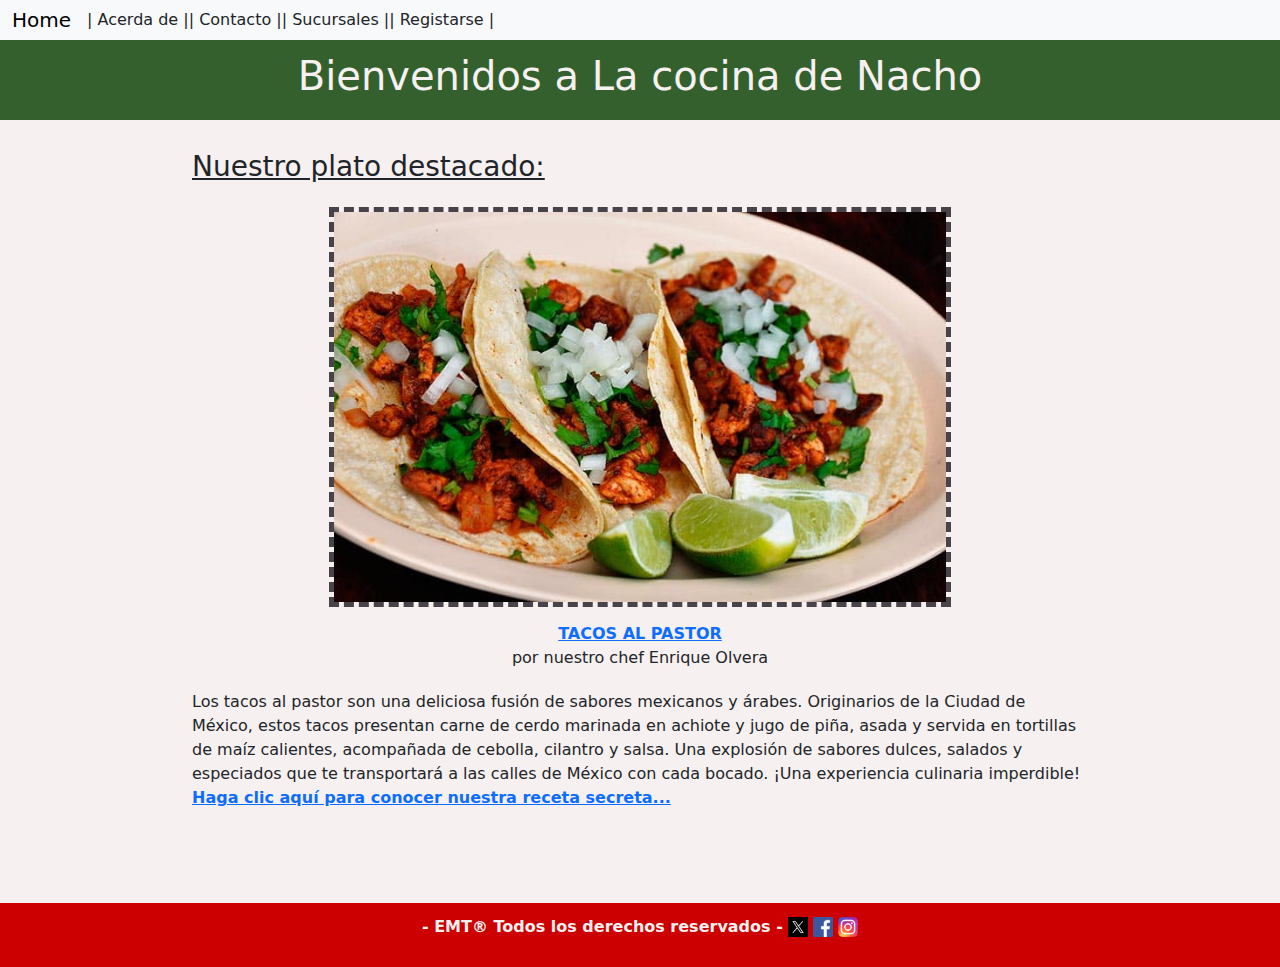
==== index.html @ da17d40e "Modificaciones" ====
<!DOCTYPE html>
<html lang="en">
    <head>
        <meta charset="UTF-8">
        <meta name="viewport" content="width=device-width, initial-scale=1.0">
        <link rel="stylesheet" href="/css/estiloBase.css">
        <link rel="stylesheet" href="/css/home.css">
        <link href="https://cdn.jsdelivr.net/npm/bootstrap@5.3.0/dist/css/bootstrap.min.css" rel="stylesheet">
        <title>La cocina de Nacho</title>    
    </head>
    <body id="fondo">
        <nav class="navbar navbar-expand-lg bg-body-tertiary" id="barraNavegacion">
            <div class="container-fluid">
                <a class="navbar-brand" href="/index.html">Home</a>
                <a class="nav-link" href="/acercaDe.html">| Acerda de |</a>                              
                <a class="nav-link" href="contacto.html">| Contacto |</a>
                <a class="nav-link" href="sucursales.html">| Sucursales |</a>
                <a class="nav-link" href="registro.html">| Registarse |</a>
                <div class="collapse navbar-collapse" id="navbarNav"> 
                </div>
            </div>
        </nav>    
        <div class="barraDivisoria" id="barraDivisoriaSuperior">
            <h1>Bienvenidos a La cocina de Nacho</h1>
        </div>
        <article>        
            <h3><u>Nuestro plato destacado:</u></h3>      
            <div class="container">
                <div class="row">                
                    <div class="col-sm-12">
                        <img id="imagenTacos" src="/images/tacos-al-pastor.jpg" alt="tacos_al_pastor">                        
                    </div>
                </div>            
                <a href="receta.html"><strong>TACOS AL PASTOR</strong></a>
                <span>por nuestro chef Enrique Olvera</span>
            </div>
            <div id="Descripcion">
                <p>
                    Los tacos al pastor son una deliciosa fusión de sabores mexicanos y árabes. Originarios de la Ciudad de México,
                    estos tacos presentan carne de cerdo marinada en achiote y jugo de piña, asada y servida en tortillas de maíz calientes,
                    acompañada de cebolla, cilantro y salsa. Una explosión de sabores dulces, salados y especiados que te transportará
                    a las calles de México con cada bocado. ¡Una experiencia culinaria imperdible!
                    <a href="receta.html"><strong>Haga clic aquí para conocer nuestra receta secreta...</strong></a>
                </p>
            </div>       
        </article>   
        <footer class="barraDivisoria" id="barraDivisoriaInferior">        
            <p><strong>- EMT® Todos los derechos reservados -</strong>
                <a href="https://twitter.com/?lang=es" target="_blank"><img class="icon" src="images/xIcon.jpg" alt="icono_de_X"></a>
                <a href="https://www.facebook.com/?locale=es_LA" target="_blank"><img class="icon" src="./images/facebookIcon.png" alt="icono_de_facebook"></a>
                <a href="https://www.instagram.com/" target="_blank"><img class="icon" src="./images/instagramIcon.png" alt="icono_de_instagram"></a>
            </p>                      
        </footer>
    </body>
</html>
---- css/estiloBase.css ----
#fondo
{
    background-color: #F7F0F0;
}

h1
{
    font-size: 140%;    
}

.barraDivisoria
{    
    color: #F7F0F0;
    text-align: center;
    padding: 12px 0%;
}

#barraDivisoriaSuperior
{
    background-color: #34602E;
    margin-bottom: 30px;
}

#barraDivisoriaInferior
{
    background-color: #CC0000;
}


.container
{
    display: grid;
    place-items: center;
    text-align: center;             
}

article
{
    display: grid;
    padding: 0% 15%;
    font-size: 100%;
}

.icon
{
    width: 20px;
    height: 20px;
}

#barraNavegacion
{
    padding: 0%;
}


#imagenCentrada
{
    display: flex;
    align-items: center; /* Alinea verticalmente los elementos */
    justify-content: center;
}

#botonInicio
{
    background-color: #484349;    
    border: 2px solid black;
    width: 25%;
    font-size: 110%;
}
---- css/home.css ----
#imagenTacos
{
    border: 5px dashed #484349;    
    padding: 0% 0%;
    width: 83%;
    margin: 15px 20px ;
}
#Descripcion{
    margin-top: 20px;
    margin-bottom: 77px
}
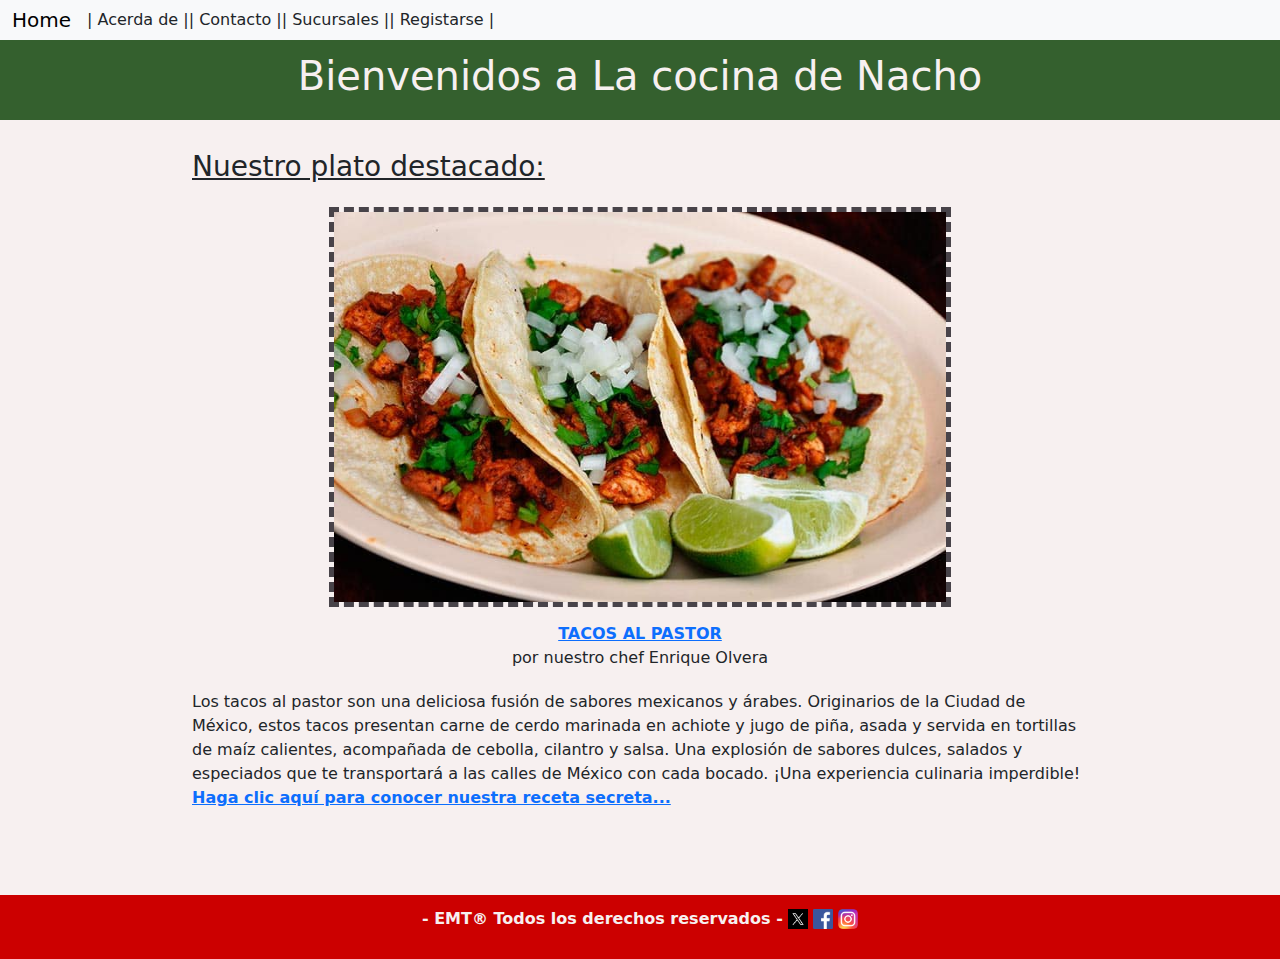
==== commit 2778266e: "borrado br" ====
--- a/index.html
+++ b/index.html
@@ -4,7 +4,7 @@
         <meta charset="UTF-8">
         <meta name="viewport" content="width=device-width, initial-scale=1.0">
         <link rel="stylesheet" href="/css/estiloBase.css">
-        <link rel="stylesheet" href="/css/home.css">
+        <link rel="stylesheet" href="/css/index.css">
         <link href="https://cdn.jsdelivr.net/npm/bootstrap@5.3.0/dist/css/bootstrap.min.css" rel="stylesheet">
         <title>La cocina de Nacho</title>    
     </head>
@@ -34,7 +34,7 @@
                 <a href="receta.html"><strong>TACOS AL PASTOR</strong></a>
                 <span>por nuestro chef Enrique Olvera</span>
             </div>
-            <div id="Descripcion">
+            <div id="descripcion">
                 <p>
                     Los tacos al pastor son una deliciosa fusión de sabores mexicanos y árabes. Originarios de la Ciudad de México,
                     estos tacos presentan carne de cerdo marinada en achiote y jugo de piña, asada y servida en tortillas de maíz calientes,
--- a/css/estiloBase.css
+++ b/css/estiloBase.css
@@ -26,7 +26,6 @@
     background-color: #CC0000;
 }
 
-
 .container
 {
     display: grid;
@@ -52,7 +51,6 @@
     padding: 0%;
 }
 
-
 #imagenCentrada
 {
     display: flex;
--- a/css/index.css
+++ b/css/index.css
@@ -0,0 +1,12 @@
+#imagenTacos
+{
+    border: 5px dashed #484349;    
+    padding: 0% 0%;
+    width: 83%;
+    margin: 15px 20px ;
+}
+#descripcion
+{
+    margin-top: 20px;
+    margin-bottom: 69px
+}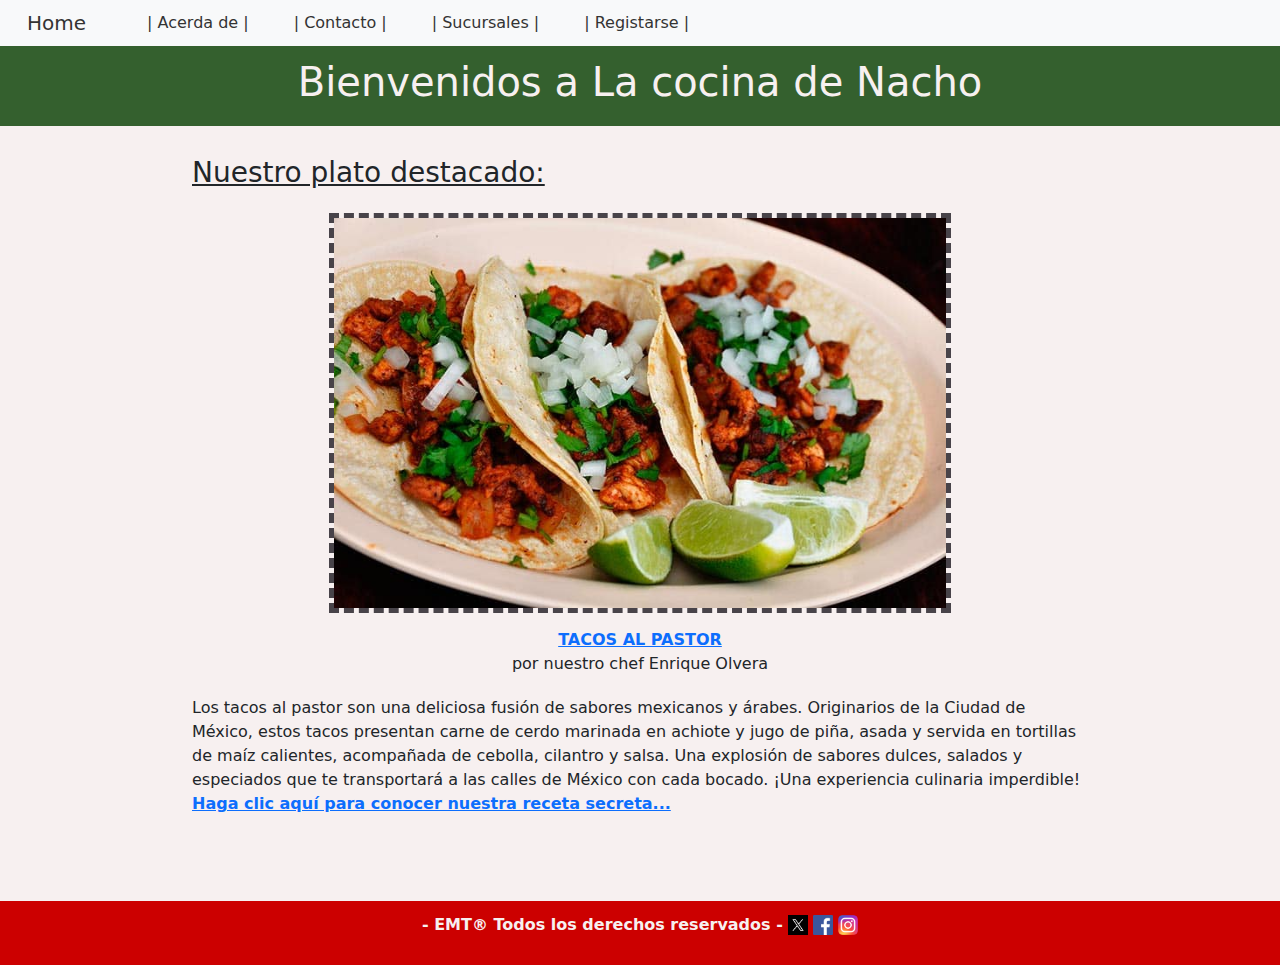
==== commit 280d281d: "Menu hamburguesa" ====
--- a/index.html
+++ b/index.html
@@ -12,10 +12,17 @@
         <nav class="navbar navbar-expand-lg bg-body-tertiary" id="barraNavegacion">
             <div class="container-fluid">
                 <a class="navbar-brand" href="/index.html">Home</a>
+                <div class="hamburger" onclick="toggleMenu()">
+                    <div></div>
+                    <div></div>
+                    <div></div>
+                </div>
+                <div class="nav-links" id="navbarNav">
                 <a class="nav-link" href="/acercaDe.html">| Acerda de |</a>                              
                 <a class="nav-link" href="contacto.html">| Contacto |</a>
                 <a class="nav-link" href="sucursales.html">| Sucursales |</a>
                 <a class="nav-link" href="registro.html">| Registarse |</a>
+                </div>
                 <div class="collapse navbar-collapse" id="navbarNav"> 
                 </div>
             </div>
@@ -51,5 +58,6 @@
                 <a href="https://www.instagram.com/" target="_blank"><img class="icon" src="./images/instagramIcon.png" alt="icono_de_instagram"></a>
             </p>                      
         </footer>
+        <script src="/js/menu.js"></script>
     </body>
 </html>--- a/css/estiloBase.css
+++ b/css/estiloBase.css
@@ -1,3 +1,33 @@
+.navbar {
+    display: flex;
+    justify-content: space-between;
+    align-items: center;
+    background-color: #f8f9fa;
+    padding: 10px 20px;
+}
+.navbar a {
+    text-decoration: none;
+    color: #333;
+    padding: 8px 15px;
+}
+.navbar .nav-links {
+    display: flex;
+}
+.navbar .nav-links a {
+    margin-left: 15px;
+}
+.navbar .hamburger {
+    display: none;
+    flex-direction: column;
+    cursor: pointer;
+}
+.navbar .hamburger div {
+    width: 25px;
+    height: 3px;
+    background-color: #333;
+    margin: 5px 0;
+}
+
 #fondo
 {
     background-color: #F7F0F0;
@@ -65,3 +95,16 @@
     width: 25%;
     font-size: 110%;
 }
+@media (max-width: 768px) {
+    .navbar .nav-links {
+        display: none;
+        flex-direction: column;
+        width: 100%;
+    }
+    .navbar .nav-links.active {
+        display: flex;
+    }
+    .navbar .hamburger {
+        display: flex;
+    }
+}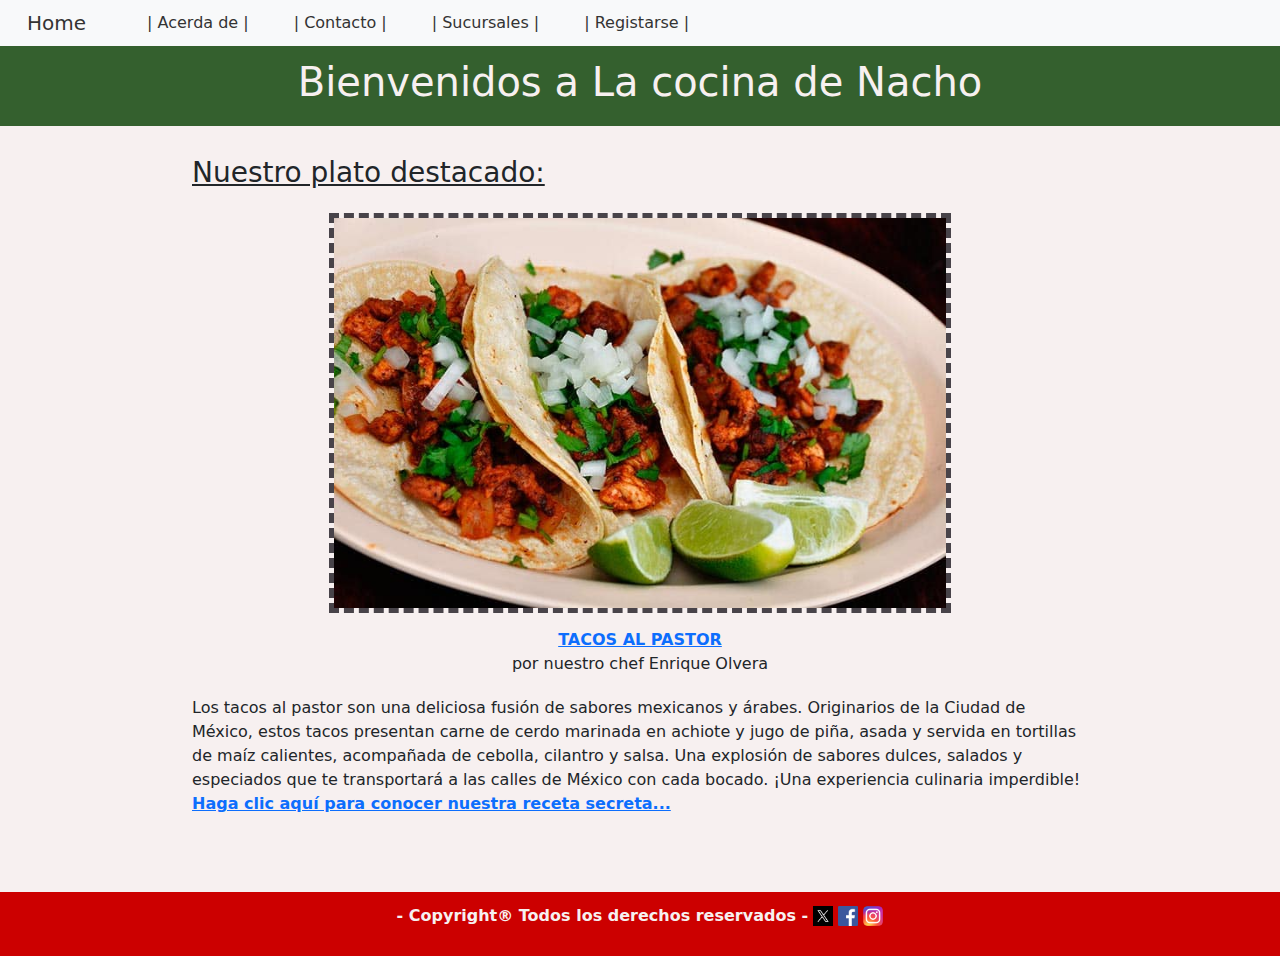
==== commit 613a514f: "contacto_y_sucursales" ====
--- a/index.html
+++ b/index.html
@@ -52,7 +52,7 @@
             </div>       
         </article>   
         <footer class="barraDivisoria" id="barraDivisoriaInferior">        
-            <p><strong>- EMT® Todos los derechos reservados -</strong>
+            <p><strong>- Copyright® Todos los derechos reservados -</strong>
                 <a href="https://twitter.com/?lang=es" target="_blank"><img class="icon" src="images/xIcon.jpg" alt="icono_de_X"></a>
                 <a href="https://www.facebook.com/?locale=es_LA" target="_blank"><img class="icon" src="./images/facebookIcon.png" alt="icono_de_facebook"></a>
                 <a href="https://www.instagram.com/" target="_blank"><img class="icon" src="./images/instagramIcon.png" alt="icono_de_instagram"></a>
--- a/css/index.css
+++ b/css/index.css
@@ -8,5 +8,5 @@
 #descripcion
 {
     margin-top: 20px;
-    margin-bottom: 69px
+    margin-bottom: 60px
 }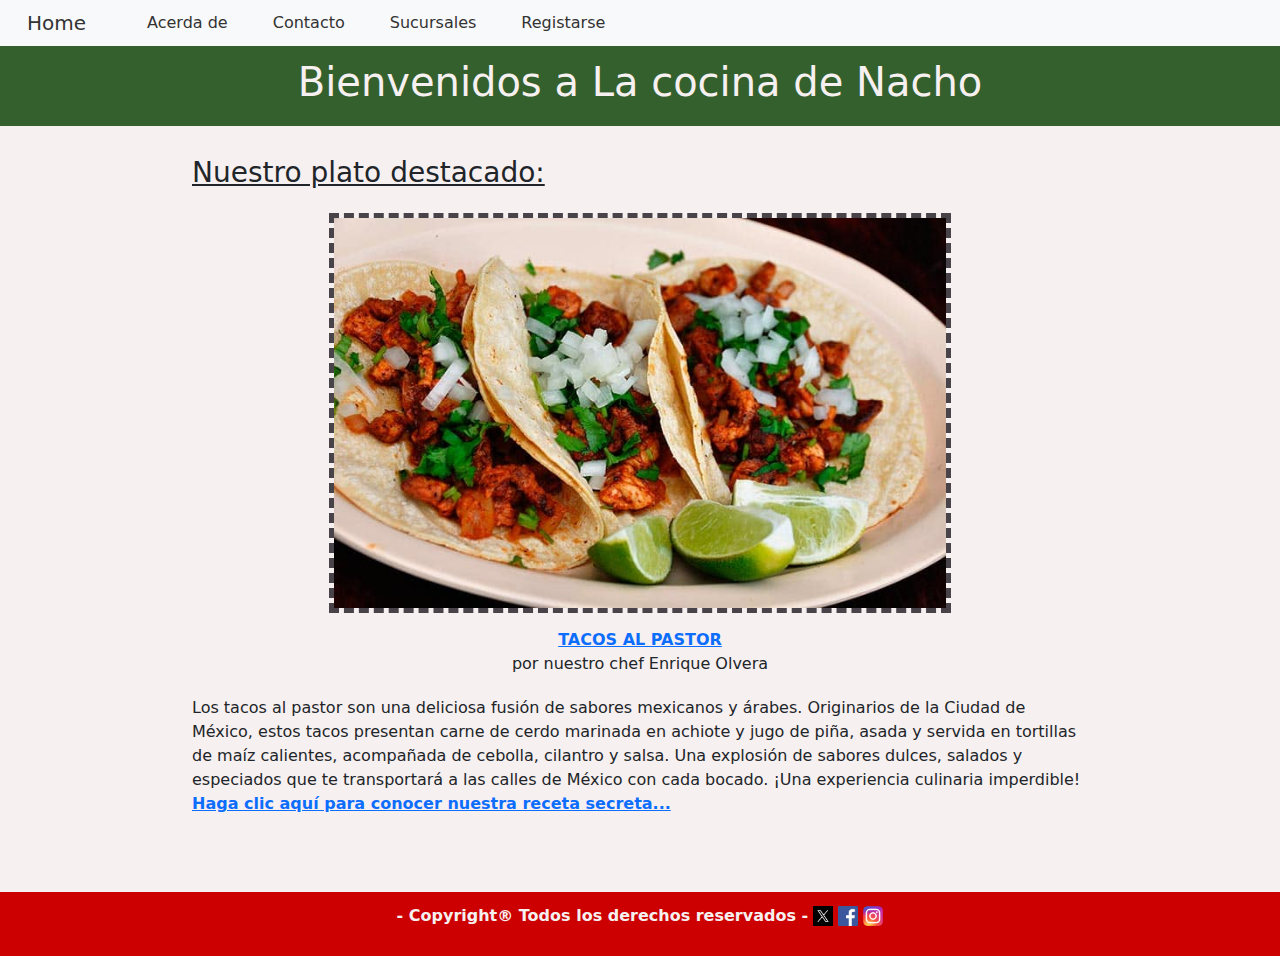
==== commit 3e7e89ad: "formularioContacto" ====
--- a/index.html
+++ b/index.html
@@ -18,10 +18,10 @@
                     <div></div>
                 </div>
                 <div class="nav-links" id="navbarNav">
-                <a class="nav-link" href="/acercaDe.html">| Acerda de |</a>                              
-                <a class="nav-link" href="contacto.html">| Contacto |</a>
-                <a class="nav-link" href="sucursales.html">| Sucursales |</a>
-                <a class="nav-link" href="registro.html">| Registarse |</a>
+                    <a class="nav-link" href="/acercaDe.html">Acerda de</a>                              
+                    <a class="nav-link" href="contacto.html">Contacto</a>
+                    <a class="nav-link" href="sucursales.html">Sucursales</a>
+                    <a class="nav-link" href="registro.html">Registarse</a>
                 </div>
                 <div class="collapse navbar-collapse" id="navbarNav"> 
                 </div>
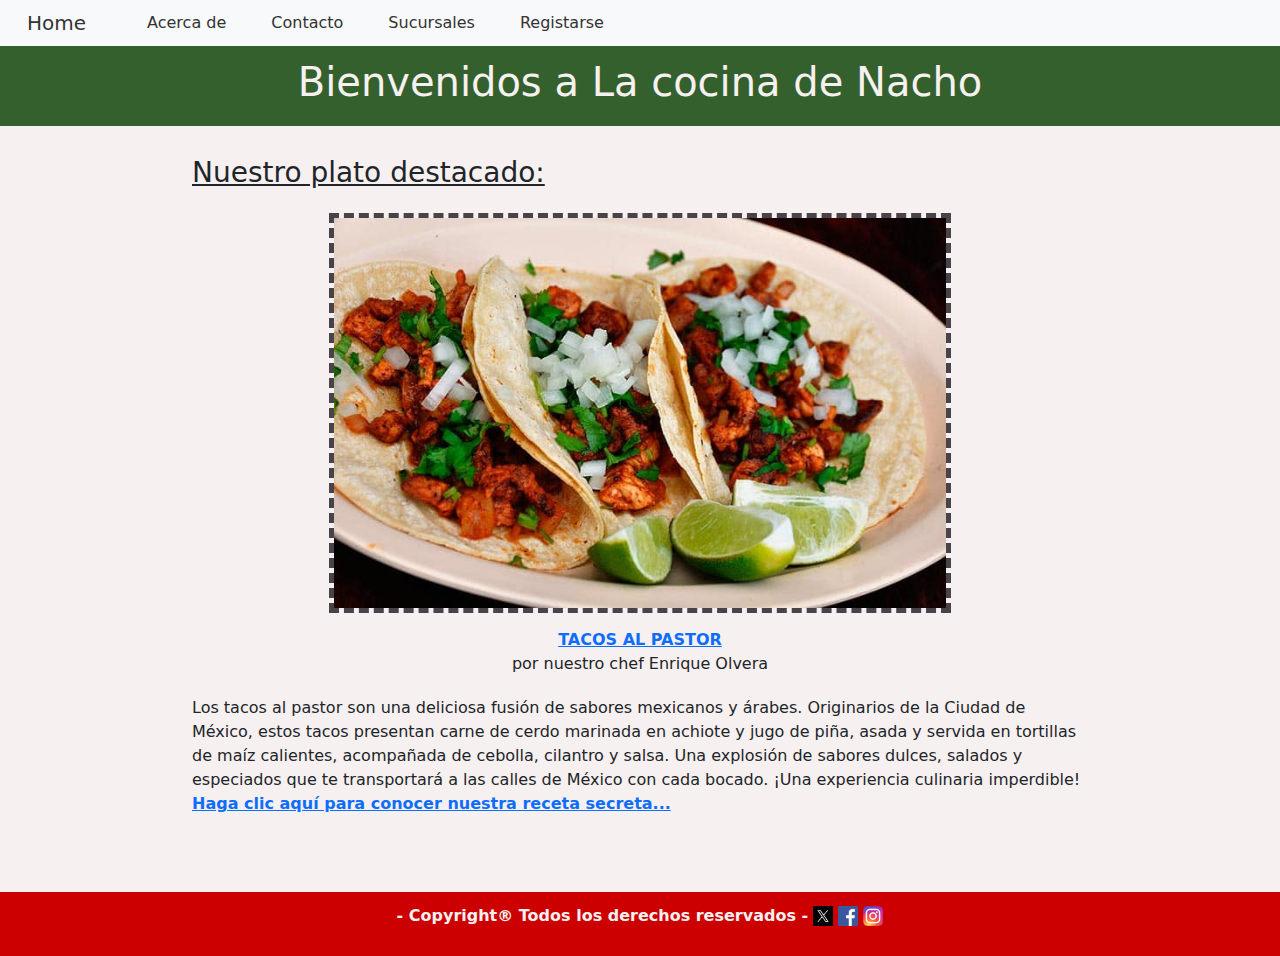
==== commit 2bfb926a: "subida tp" ====
--- a/index.html
+++ b/index.html
@@ -11,17 +11,17 @@
     <body id="fondo">
         <nav class="navbar navbar-expand-lg bg-body-tertiary" id="barraNavegacion">
             <div class="container-fluid">
-                <a class="navbar-brand" href="/index.html">Home</a>
+                <a class="navbar-brand selector" href="/index.html">Home</a>
                 <div class="hamburger" onclick="toggleMenu()">
                     <div></div>
                     <div></div>
                     <div></div>
                 </div>
                 <div class="nav-links" id="navbarNav">
-                    <a class="nav-link" href="/acercaDe.html">Acerda de</a>                              
-                    <a class="nav-link" href="contacto.html">Contacto</a>
-                    <a class="nav-link" href="sucursales.html">Sucursales</a>
-                    <a class="nav-link" href="registro.html">Registarse</a>
+                    <a class="nav-link selector" href="/acercaDe.html">Acerca de</a>                              
+                    <a class="nav-link selector" href="contacto.html">Contacto</a>
+                    <a class="nav-link selector" href="sucursales.html">Sucursales</a>
+                    <a class="nav-link selector" href="registro.html">Registarse</a>
                 </div>
                 <div class="collapse navbar-collapse" id="navbarNav"> 
                 </div>
--- a/css/estiloBase.css
+++ b/css/estiloBase.css
@@ -5,6 +5,7 @@
     background-color: #f8f9fa;
     padding: 10px 20px;
 }
+
 .navbar a {
     text-decoration: none;
     color: #333;
@@ -26,6 +27,11 @@
     height: 3px;
     background-color: #333;
     margin: 5px 0;
+}
+
+.selector:hover
+{
+    background-color: darkgray;
 }
 
 #fondo
